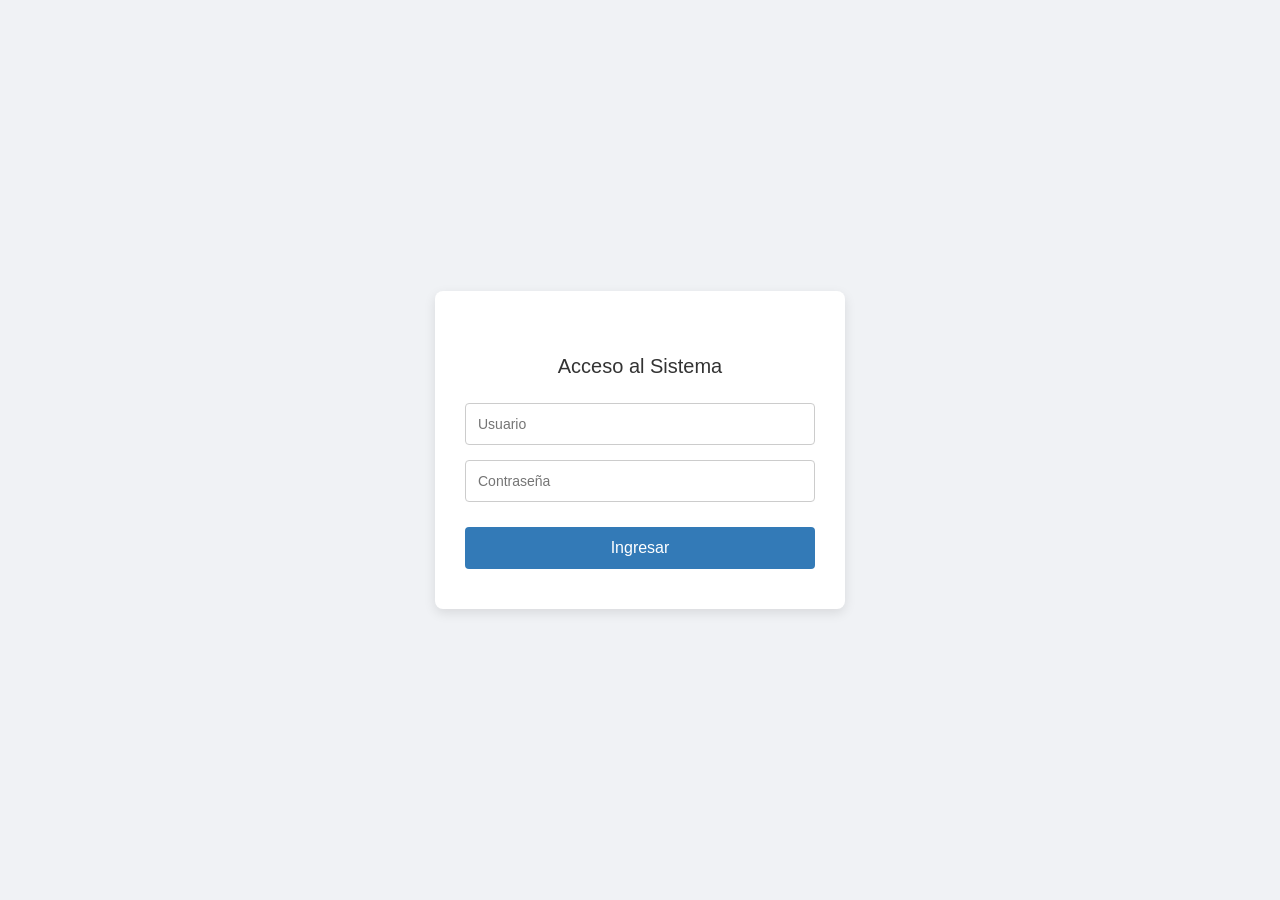
==== index.htm @ 1623c06e "Modify login page for improved validation Updated login page with new validation logic and error han" ====
<!DOCTYPE html>
<html lang="es">
<head>
    <meta charset="UTF-8">
    <meta name="viewport" content="width=device-width, initial-scale=1.0">
    <title>Iniciar Sesión - UCA</title>
    <link rel="icon" href="https://www.uca.edu.sv/favicon.ico" type="image/x-icon">
    <style>
        body {
            margin: 0;
            padding: 0;
            font-family: "Helvetica Neue", Helvetica, Arial, sans-serif;
            background-color: #f0f2f5;
            display: flex;
            justify-content: center;
            align-items: center;
            height: 100vh;
        }
        .login-card {
            background-color: #ffffff;
            padding: 40px 30px;
            border-radius: 8px;
            box-shadow: 0 4px 12px rgba(0, 0, 0, 0.1);
            width: 100%;
            max-width: 350px;
            text-align: center;
        }
        .login-logo {
            max-width: 120px;
            margin-bottom: 20px;
        }
        .login-card h2 {
            color: #333;
            font-size: 20px;
            margin-top: 0;
            margin-bottom: 25px;
            font-weight: 500;
        }
        .input-group {
            margin-bottom: 15px;
            text-align: left;
        }
        .input-group input {
            width: 100%;
            padding: 12px;
            border: 1px solid #ccc;
            border-radius: 4px;
            font-size: 14px;
            box-sizing: border-box;
            transition: border-color 0.3s;
        }
        .input-group input:focus {
            outline: none;
            border-color: #337ab7;
        }
        .btn-login {
            background-color: #337ab7;
            color: white;
            border: none;
            padding: 12px;
            width: 100%;
            border-radius: 4px;
            font-size: 16px;
            cursor: pointer;
            transition: background-color 0.3s;
            margin-top: 10px;
        }
        .btn-login:hover {
            background-color: #286090;
        }
        .error-message {
            color: #d9534f;
            font-size: 13px;
            margin-top: 15px;
            display: none;
        }
    </style>
</head>
<body>

    <div class="login-card">
        <!-- Imagen sin el texto alternativo que delate el logo -->
        <img src="image_52cf53.png" alt="" class="login-logo">
        
        <h2>Acceso al Sistema</h2>
        
        <form onsubmit="validarIngreso(event)">
            <div class="input-group">
                <input type="text" id="usuarioInput" placeholder="Usuario" required autocomplete="off">
            </div>
            <div class="input-group">
                <input type="password" id="claveInput" placeholder="Contraseña" required>
            </div>
            
            <button type="submit" class="btn-login">Ingresar</button>
            
            <div id="mensajeError" class="error-message">
                Usuario o contraseña incorrectos.
            </div>
        </form>
    </div>

    <script>
        function validarIngreso(event) {
            event.preventDefault();
            const usuario = document.getElementById("usuarioInput").value;
            const clave = document.getElementById("claveInput").value;
            const msjError = document.getElementById("mensajeError");

            if (usuario === "00048724" && clave === "P2B58E") {
                msjError.style.display = "none";
                window.location.href = "notas.html""; 
            } else {
                msjError.style.display = "block";
            }
        }
    </script>
</body>
</html>
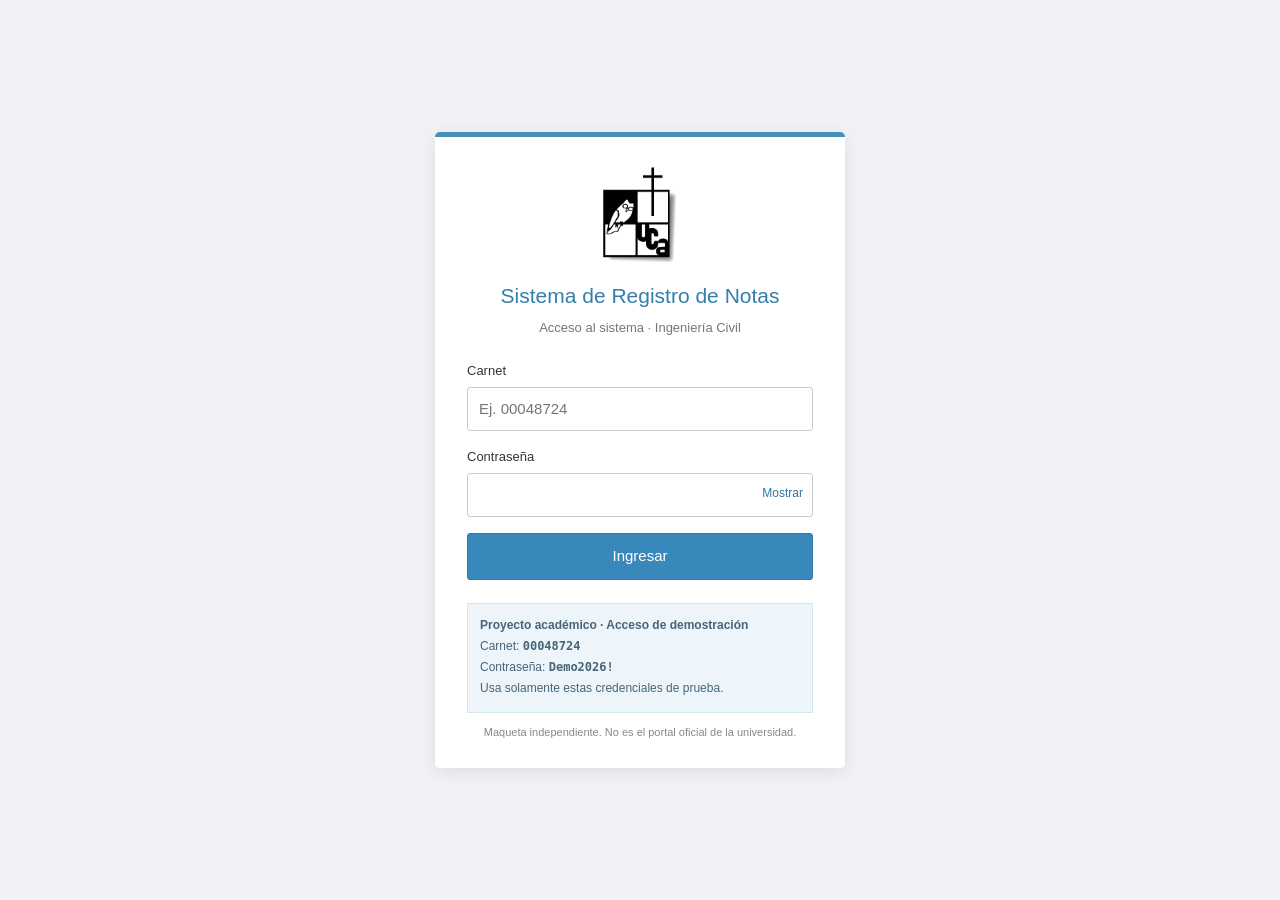
==== commit 2515842d: "Implementar consulta de notas de seis ciclos de Ingeniería Civil Añadir acceso de demostración, mate" ====
--- a/index.htm
+++ b/index.htm
@@ -1,119 +1,2 @@
-<!DOCTYPE html>
-<html lang="es">
-<head>
-    <meta charset="UTF-8">
-    <meta name="viewport" content="width=device-width, initial-scale=1.0">
-    <title>Iniciar Sesión - UCA</title>
-    <link rel="icon" href="https://www.uca.edu.sv/favicon.ico" type="image/x-icon">
-    <style>
-        body {
-            margin: 0;
-            padding: 0;
-            font-family: "Helvetica Neue", Helvetica, Arial, sans-serif;
-            background-color: #f0f2f5;
-            display: flex;
-            justify-content: center;
-            align-items: center;
-            height: 100vh;
-        }
-        .login-card {
-            background-color: #ffffff;
-            padding: 40px 30px;
-            border-radius: 8px;
-            box-shadow: 0 4px 12px rgba(0, 0, 0, 0.1);
-            width: 100%;
-            max-width: 350px;
-            text-align: center;
-        }
-        .login-logo {
-            max-width: 120px;
-            margin-bottom: 20px;
-        }
-        .login-card h2 {
-            color: #333;
-            font-size: 20px;
-            margin-top: 0;
-            margin-bottom: 25px;
-            font-weight: 500;
-        }
-        .input-group {
-            margin-bottom: 15px;
-            text-align: left;
-        }
-        .input-group input {
-            width: 100%;
-            padding: 12px;
-            border: 1px solid #ccc;
-            border-radius: 4px;
-            font-size: 14px;
-            box-sizing: border-box;
-            transition: border-color 0.3s;
-        }
-        .input-group input:focus {
-            outline: none;
-            border-color: #337ab7;
-        }
-        .btn-login {
-            background-color: #337ab7;
-            color: white;
-            border: none;
-            padding: 12px;
-            width: 100%;
-            border-radius: 4px;
-            font-size: 16px;
-            cursor: pointer;
-            transition: background-color 0.3s;
-            margin-top: 10px;
-        }
-        .btn-login:hover {
-            background-color: #286090;
-        }
-        .error-message {
-            color: #d9534f;
-            font-size: 13px;
-            margin-top: 15px;
-            display: none;
-        }
-    </style>
-</head>
-<body>
-
-    <div class="login-card">
-        <!-- Imagen sin el texto alternativo que delate el logo -->
-        <img src="image_52cf53.png" alt="" class="login-logo">
-        
-        <h2>Acceso al Sistema</h2>
-        
-        <form onsubmit="validarIngreso(event)">
-            <div class="input-group">
-                <input type="text" id="usuarioInput" placeholder="Usuario" required autocomplete="off">
-            </div>
-            <div class="input-group">
-                <input type="password" id="claveInput" placeholder="Contraseña" required>
-            </div>
-            
-            <button type="submit" class="btn-login">Ingresar</button>
-            
-            <div id="mensajeError" class="error-message">
-                Usuario o contraseña incorrectos.
-            </div>
-        </form>
-    </div>
-
-    <script>
-        function validarIngreso(event) {
-            event.preventDefault();
-            const usuario = document.getElementById("usuarioInput").value;
-            const clave = document.getElementById("claveInput").value;
-            const msjError = document.getElementById("mensajeError");
-
-            if (usuario === "00048724" && clave === "P2B58E") {
-                msjError.style.display = "none";
-                window.location.href = "notas.html""; 
-            } else {
-                msjError.style.display = "block";
-            }
-        }
-    </script>
-</body>
-</html>
+<!doctype html>
+<html lang="es"><head><meta charset="utf-8"><meta name="viewport" content="width=device-width, initial-scale=1"><meta http-equiv="refresh" content="0;url=index.html"><title>Acceso al sistema</title></head><body><p><a href="index.html">Ir al acceso del Sistema de Registro de Notas</a></p></body></html>
